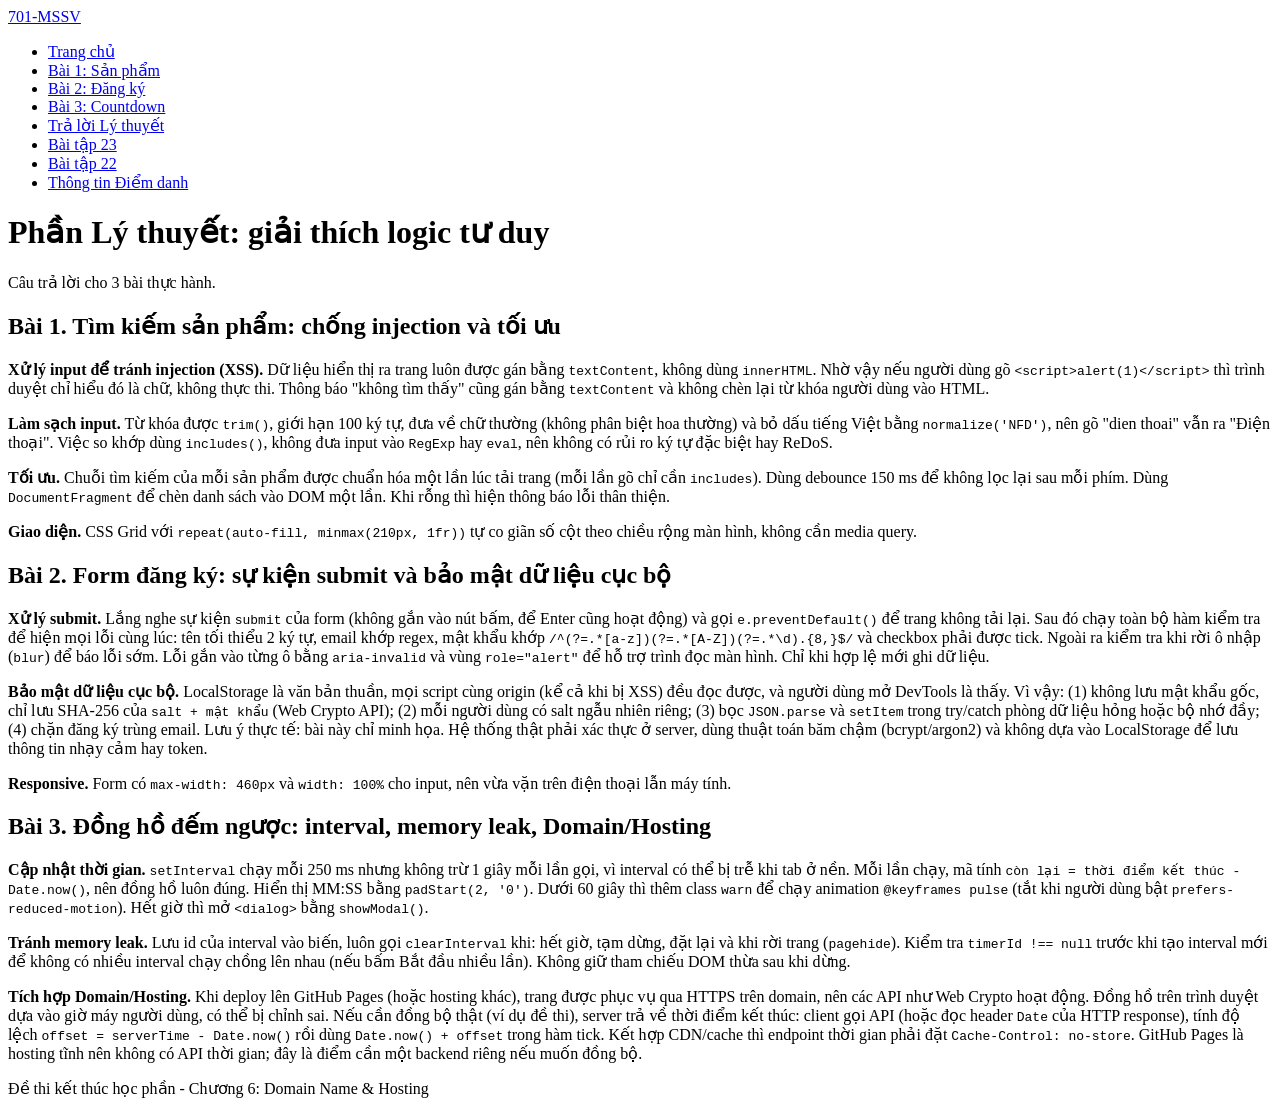
==== about.html @ 8baa95c9 "Add files via upload" ====
<!DOCTYPE html>
<html lang="vi">
<head>
<meta charset="UTF-8">
<meta name="viewport" content="width=device-width, initial-scale=1">
<title>Trả lời Lý thuyết - 701-MSSV</title>
<link rel="stylesheet" href="css/style.css">
</head>
<body>
<header class="site">
  <div class="wrap">
    <a class="brand" href="index.html">701-MSSV</a>
    <nav aria-label="Menu chính">
      <ul>
        <li><a href="index.html">Trang chủ</a></li>
        <li><a href="baitap01.html">Bài 1: Sản phẩm</a></li>
        <li><a href="baitap02.html">Bài 2: Đăng ký</a></li>
        <li><a href="baitap03.html">Bài 3: Countdown</a></li>
        <li><a href="about.html" aria-current="page">Trả lời Lý thuyết</a></li>
        <li><a href="baitap23.html">Bài tập 23</a></li>
        <li><a href="baitap22.html">Bài tập 22</a></li>
        <li><a href="contact.html">Thông tin Điểm danh</a></li>
      </ul>
    </nav>
  </div>
</header>
<main class="wrap">
<h1>Phần Lý thuyết: giải thích logic tư duy</h1>
<p class="lead">Câu trả lời cho 3 bài thực hành.</p>

<h2>Bài 1. Tìm kiếm sản phẩm: chống injection và tối ưu</h2>
<div class="card">
<p><strong>Xử lý input để tránh injection (XSS).</strong> Dữ liệu hiển thị ra trang luôn được gán bằng <code>textContent</code>, không dùng <code>innerHTML</code>. Nhờ vậy nếu người dùng gõ <code>&lt;script&gt;alert(1)&lt;/script&gt;</code> thì trình duyệt chỉ hiểu đó là chữ, không thực thi. Thông báo "không tìm thấy" cũng gán bằng <code>textContent</code> và không chèn lại từ khóa người dùng vào HTML.</p>
<p><strong>Làm sạch input.</strong> Từ khóa được <code>trim()</code>, giới hạn 100 ký tự, đưa về chữ thường (không phân biệt hoa thường) và bỏ dấu tiếng Việt bằng <code>normalize('NFD')</code>, nên gõ "dien thoai" vẫn ra "Điện thoại". Việc so khớp dùng <code>includes()</code>, không đưa input vào <code>RegExp</code> hay <code>eval</code>, nên không có rủi ro ký tự đặc biệt hay ReDoS.</p>
<p><strong>Tối ưu.</strong> Chuỗi tìm kiếm của mỗi sản phẩm được chuẩn hóa một lần lúc tải trang (mỗi lần gõ chỉ cần <code>includes</code>). Dùng debounce 150 ms để không lọc lại sau mỗi phím. Dùng <code>DocumentFragment</code> để chèn danh sách vào DOM một lần. Khi rỗng thì hiện thông báo lỗi thân thiện.</p>
<p><strong>Giao diện.</strong> CSS Grid với <code>repeat(auto-fill, minmax(210px, 1fr))</code> tự co giãn số cột theo chiều rộng màn hình, không cần media query.</p>
</div>

<h2>Bài 2. Form đăng ký: sự kiện submit và bảo mật dữ liệu cục bộ</h2>
<div class="card">
<p><strong>Xử lý submit.</strong> Lắng nghe sự kiện <code>submit</code> của form (không gắn vào nút bấm, để Enter cũng hoạt động) và gọi <code>e.preventDefault()</code> để trang không tải lại. Sau đó chạy toàn bộ hàm kiểm tra để hiện mọi lỗi cùng lúc: tên tối thiểu 2 ký tự, email khớp regex, mật khẩu khớp <code>/^(?=.*[a-z])(?=.*[A-Z])(?=.*\d).{8,}$/</code> và checkbox phải được tick. Ngoài ra kiểm tra khi rời ô nhập (<code>blur</code>) để báo lỗi sớm. Lỗi gắn vào từng ô bằng <code>aria-invalid</code> và vùng <code>role="alert"</code> để hỗ trợ trình đọc màn hình. Chỉ khi hợp lệ mới ghi dữ liệu.</p>
<p><strong>Bảo mật dữ liệu cục bộ.</strong> LocalStorage là văn bản thuần, mọi script cùng origin (kể cả khi bị XSS) đều đọc được, và người dùng mở DevTools là thấy. Vì vậy: (1) không lưu mật khẩu gốc, chỉ lưu SHA-256 của <code>salt + mật khẩu</code> (Web Crypto API); (2) mỗi người dùng có salt ngẫu nhiên riêng; (3) bọc <code>JSON.parse</code> và <code>setItem</code> trong try/catch phòng dữ liệu hỏng hoặc bộ nhớ đầy; (4) chặn đăng ký trùng email. Lưu ý thực tế: bài này chỉ minh họa. Hệ thống thật phải xác thực ở server, dùng thuật toán băm chậm (bcrypt/argon2) và không dựa vào LocalStorage để lưu thông tin nhạy cảm hay token.</p>
<p><strong>Responsive.</strong> Form có <code>max-width: 460px</code> và <code>width: 100%</code> cho input, nên vừa vặn trên điện thoại lẫn máy tính.</p>
</div>

<h2>Bài 3. Đồng hồ đếm ngược: interval, memory leak, Domain/Hosting</h2>
<div class="card">
<p><strong>Cập nhật thời gian.</strong> <code>setInterval</code> chạy mỗi 250 ms nhưng không trừ 1 giây mỗi lần gọi, vì interval có thể bị trễ khi tab ở nền. Mỗi lần chạy, mã tính <code>còn lại = thời điểm kết thúc - Date.now()</code>, nên đồng hồ luôn đúng. Hiển thị MM:SS bằng <code>padStart(2, '0')</code>. Dưới 60 giây thì thêm class <code>warn</code> để chạy animation <code>@keyframes pulse</code> (tắt khi người dùng bật <code>prefers-reduced-motion</code>). Hết giờ thì mở <code>&lt;dialog&gt;</code> bằng <code>showModal()</code>.</p>
<p><strong>Tránh memory leak.</strong> Lưu id của interval vào biến, luôn gọi <code>clearInterval</code> khi: hết giờ, tạm dừng, đặt lại và khi rời trang (<code>pagehide</code>). Kiểm tra <code>timerId !== null</code> trước khi tạo interval mới để không có nhiều interval chạy chồng lên nhau (nếu bấm Bắt đầu nhiều lần). Không giữ tham chiếu DOM thừa sau khi dừng.</p>
<p><strong>Tích hợp Domain/Hosting.</strong> Khi deploy lên GitHub Pages (hoặc hosting khác), trang được phục vụ qua HTTPS trên domain, nên các API như Web Crypto hoạt động. Đồng hồ trên trình duyệt dựa vào giờ máy người dùng, có thể bị chỉnh sai. Nếu cần đồng bộ thật (ví dụ đề thi), server trả về thời điểm kết thúc: client gọi API (hoặc đọc header <code>Date</code> của HTTP response), tính độ lệch <code>offset = serverTime - Date.now()</code> rồi dùng <code>Date.now() + offset</code> trong hàm tick. Kết hợp CDN/cache thì endpoint thời gian phải đặt <code>Cache-Control: no-store</code>. GitHub Pages là hosting tĩnh nên không có API thời gian; đây là điểm cần một backend riêng nếu muốn đồng bộ.</p>
</div>
</main>
<footer class="site">Đề thi kết thúc học phần - Chương 6: Domain Name &amp; Hosting</footer>

</body>
</html>
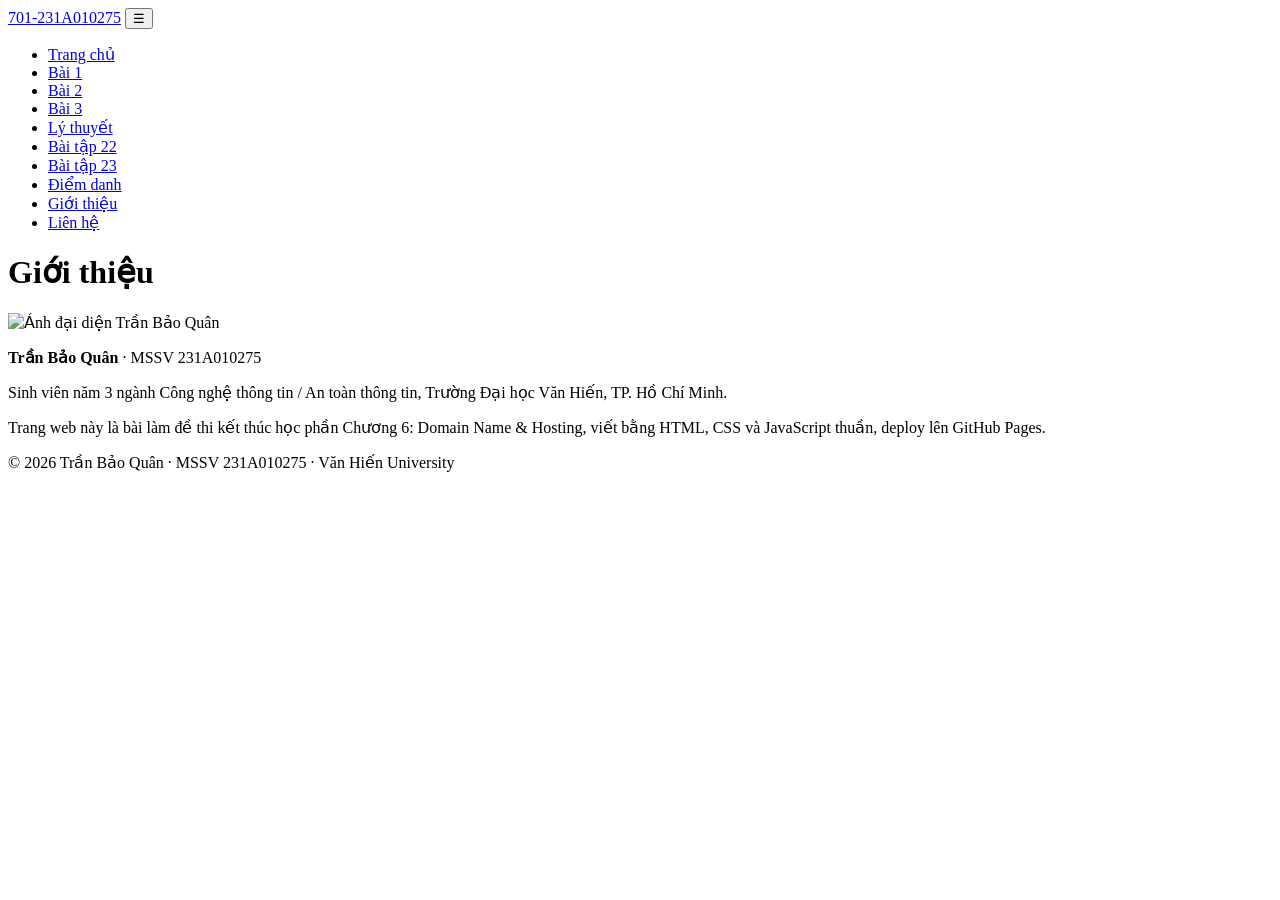
==== commit 3517bfca: "Add files via upload" ====
--- a/about.html
+++ b/about.html
@@ -3,54 +3,45 @@
 <head>
 <meta charset="UTF-8">
 <meta name="viewport" content="width=device-width, initial-scale=1">
-<title>Trả lời Lý thuyết - 701-MSSV</title>
+<title>Giới thiệu | 701-231A010275</title>
 <link rel="stylesheet" href="css/style.css">
+
 </head>
 <body>
-<header class="site">
-  <div class="wrap">
-    <a class="brand" href="index.html">701-MSSV</a>
-    <nav aria-label="Menu chính">
+<header class="site-header">
+  <div class="bar">
+    <a class="brand" href="index.html">701-231A010275</a>
+    <button class="menu-toggle" type="button" aria-label="Mở menu" aria-expanded="false" aria-controls="menu">&#9776;</button>
+    <nav id="menu" aria-label="Menu chính">
       <ul>
         <li><a href="index.html">Trang chủ</a></li>
-        <li><a href="baitap01.html">Bài 1: Sản phẩm</a></li>
-        <li><a href="baitap02.html">Bài 2: Đăng ký</a></li>
-        <li><a href="baitap03.html">Bài 3: Countdown</a></li>
-        <li><a href="about.html" aria-current="page">Trả lời Lý thuyết</a></li>
+        <li><a href="baitap01.html">Bài 1</a></li>
+        <li><a href="baitap02.html">Bài 2</a></li>
+        <li><a href="baitap03.html">Bài 3</a></li>
+        <li><a href="lythuyet.html">Lý thuyết</a></li>
+        <li><a href="baitap22.html">Bài tập 22</a></li>
         <li><a href="baitap23.html">Bài tập 23</a></li>
-        <li><a href="baitap22.html">Bài tập 22</a></li>
-        <li><a href="contact.html">Thông tin Điểm danh</a></li>
+        <li><a href="diemdanh.html">Điểm danh</a></li>
+        <li><a href="about.html">Giới thiệu</a></li>
+        <li><a href="contact.html">Liên hệ</a></li>
       </ul>
     </nav>
   </div>
 </header>
-<main class="wrap">
-<h1>Phần Lý thuyết: giải thích logic tư duy</h1>
-<p class="lead">Câu trả lời cho 3 bài thực hành.</p>
+<main class="container">
+<h1>Giới thiệu</h1>
+<div class="hero">
+  <img src="images/avatar.jpg" alt="Ảnh đại diện Trần Bảo Quân">
+  <div>
+    <p><strong>Trần Bảo Quân</strong> &middot; MSSV 231A010275</p>
+    <p class="lead">Sinh viên năm 3 ngành Công nghệ thông tin / An toàn thông tin, Trường Đại học Văn Hiến, TP. Hồ Chí Minh.</p>
+  </div>
+</div>
+<p>Trang web này là bài làm đề thi kết thúc học phần Chương 6: Domain Name &amp; Hosting, viết bằng HTML, CSS và JavaScript thuần, deploy lên GitHub Pages.</p>
 
-<h2>Bài 1. Tìm kiếm sản phẩm: chống injection và tối ưu</h2>
-<div class="card">
-<p><strong>Xử lý input để tránh injection (XSS).</strong> Dữ liệu hiển thị ra trang luôn được gán bằng <code>textContent</code>, không dùng <code>innerHTML</code>. Nhờ vậy nếu người dùng gõ <code>&lt;script&gt;alert(1)&lt;/script&gt;</code> thì trình duyệt chỉ hiểu đó là chữ, không thực thi. Thông báo "không tìm thấy" cũng gán bằng <code>textContent</code> và không chèn lại từ khóa người dùng vào HTML.</p>
-<p><strong>Làm sạch input.</strong> Từ khóa được <code>trim()</code>, giới hạn 100 ký tự, đưa về chữ thường (không phân biệt hoa thường) và bỏ dấu tiếng Việt bằng <code>normalize('NFD')</code>, nên gõ "dien thoai" vẫn ra "Điện thoại". Việc so khớp dùng <code>includes()</code>, không đưa input vào <code>RegExp</code> hay <code>eval</code>, nên không có rủi ro ký tự đặc biệt hay ReDoS.</p>
-<p><strong>Tối ưu.</strong> Chuỗi tìm kiếm của mỗi sản phẩm được chuẩn hóa một lần lúc tải trang (mỗi lần gõ chỉ cần <code>includes</code>). Dùng debounce 150 ms để không lọc lại sau mỗi phím. Dùng <code>DocumentFragment</code> để chèn danh sách vào DOM một lần. Khi rỗng thì hiện thông báo lỗi thân thiện.</p>
-<p><strong>Giao diện.</strong> CSS Grid với <code>repeat(auto-fill, minmax(210px, 1fr))</code> tự co giãn số cột theo chiều rộng màn hình, không cần media query.</p>
-</div>
-
-<h2>Bài 2. Form đăng ký: sự kiện submit và bảo mật dữ liệu cục bộ</h2>
-<div class="card">
-<p><strong>Xử lý submit.</strong> Lắng nghe sự kiện <code>submit</code> của form (không gắn vào nút bấm, để Enter cũng hoạt động) và gọi <code>e.preventDefault()</code> để trang không tải lại. Sau đó chạy toàn bộ hàm kiểm tra để hiện mọi lỗi cùng lúc: tên tối thiểu 2 ký tự, email khớp regex, mật khẩu khớp <code>/^(?=.*[a-z])(?=.*[A-Z])(?=.*\d).{8,}$/</code> và checkbox phải được tick. Ngoài ra kiểm tra khi rời ô nhập (<code>blur</code>) để báo lỗi sớm. Lỗi gắn vào từng ô bằng <code>aria-invalid</code> và vùng <code>role="alert"</code> để hỗ trợ trình đọc màn hình. Chỉ khi hợp lệ mới ghi dữ liệu.</p>
-<p><strong>Bảo mật dữ liệu cục bộ.</strong> LocalStorage là văn bản thuần, mọi script cùng origin (kể cả khi bị XSS) đều đọc được, và người dùng mở DevTools là thấy. Vì vậy: (1) không lưu mật khẩu gốc, chỉ lưu SHA-256 của <code>salt + mật khẩu</code> (Web Crypto API); (2) mỗi người dùng có salt ngẫu nhiên riêng; (3) bọc <code>JSON.parse</code> và <code>setItem</code> trong try/catch phòng dữ liệu hỏng hoặc bộ nhớ đầy; (4) chặn đăng ký trùng email. Lưu ý thực tế: bài này chỉ minh họa. Hệ thống thật phải xác thực ở server, dùng thuật toán băm chậm (bcrypt/argon2) và không dựa vào LocalStorage để lưu thông tin nhạy cảm hay token.</p>
-<p><strong>Responsive.</strong> Form có <code>max-width: 460px</code> và <code>width: 100%</code> cho input, nên vừa vặn trên điện thoại lẫn máy tính.</p>
-</div>
-
-<h2>Bài 3. Đồng hồ đếm ngược: interval, memory leak, Domain/Hosting</h2>
-<div class="card">
-<p><strong>Cập nhật thời gian.</strong> <code>setInterval</code> chạy mỗi 250 ms nhưng không trừ 1 giây mỗi lần gọi, vì interval có thể bị trễ khi tab ở nền. Mỗi lần chạy, mã tính <code>còn lại = thời điểm kết thúc - Date.now()</code>, nên đồng hồ luôn đúng. Hiển thị MM:SS bằng <code>padStart(2, '0')</code>. Dưới 60 giây thì thêm class <code>warn</code> để chạy animation <code>@keyframes pulse</code> (tắt khi người dùng bật <code>prefers-reduced-motion</code>). Hết giờ thì mở <code>&lt;dialog&gt;</code> bằng <code>showModal()</code>.</p>
-<p><strong>Tránh memory leak.</strong> Lưu id của interval vào biến, luôn gọi <code>clearInterval</code> khi: hết giờ, tạm dừng, đặt lại và khi rời trang (<code>pagehide</code>). Kiểm tra <code>timerId !== null</code> trước khi tạo interval mới để không có nhiều interval chạy chồng lên nhau (nếu bấm Bắt đầu nhiều lần). Không giữ tham chiếu DOM thừa sau khi dừng.</p>
-<p><strong>Tích hợp Domain/Hosting.</strong> Khi deploy lên GitHub Pages (hoặc hosting khác), trang được phục vụ qua HTTPS trên domain, nên các API như Web Crypto hoạt động. Đồng hồ trên trình duyệt dựa vào giờ máy người dùng, có thể bị chỉnh sai. Nếu cần đồng bộ thật (ví dụ đề thi), server trả về thời điểm kết thúc: client gọi API (hoặc đọc header <code>Date</code> của HTTP response), tính độ lệch <code>offset = serverTime - Date.now()</code> rồi dùng <code>Date.now() + offset</code> trong hàm tick. Kết hợp CDN/cache thì endpoint thời gian phải đặt <code>Cache-Control: no-store</code>. GitHub Pages là hosting tĩnh nên không có API thời gian; đây là điểm cần một backend riêng nếu muốn đồng bộ.</p>
-</div>
 </main>
-<footer class="site">Đề thi kết thúc học phần - Chương 6: Domain Name &amp; Hosting</footer>
+<footer class="site-footer">&copy; 2026 Trần Bảo Quân &middot; MSSV 231A010275 &middot; Văn Hiến University</footer>
+<script src="js/script.js" defer></script>
 
 </body>
 </html>
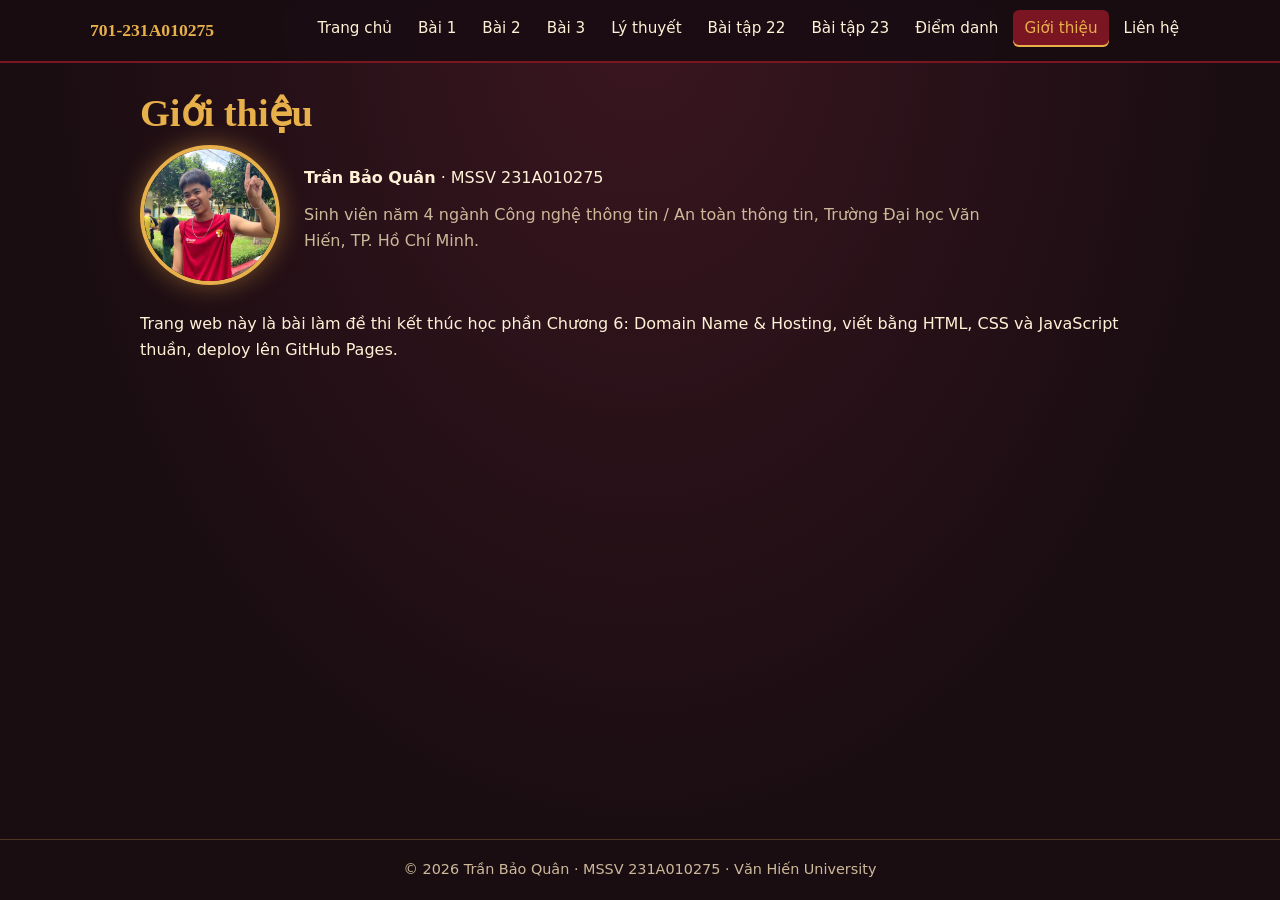
==== commit 070b575c: "Update about.html" ====
--- a/about.html
+++ b/about.html
@@ -34,7 +34,7 @@
   <img src="images/avatar.jpg" alt="Ảnh đại diện Trần Bảo Quân">
   <div>
     <p><strong>Trần Bảo Quân</strong> &middot; MSSV 231A010275</p>
-    <p class="lead">Sinh viên năm 3 ngành Công nghệ thông tin / An toàn thông tin, Trường Đại học Văn Hiến, TP. Hồ Chí Minh.</p>
+    <p class="lead">Sinh viên năm 4 ngành Công nghệ thông tin / An toàn thông tin, Trường Đại học Văn Hiến, TP. Hồ Chí Minh.</p>
   </div>
 </div>
 <p>Trang web này là bài làm đề thi kết thúc học phần Chương 6: Domain Name &amp; Hosting, viết bằng HTML, CSS và JavaScript thuần, deploy lên GitHub Pages.</p>
--- a/css/style.css
+++ b/css/style.css
@@ -0,0 +1,71 @@
+:root{
+  --night:#1a0d12; --panel:#2a1219; --lacquer:#7a1522; --lacquer-2:#a11d30;
+  --gold:#e8b04a; --paper:#fff1d6; --muted:#cdb99a; --ok:#7ee0a3; --err:#ff9a9a;
+}
+*{box-sizing:border-box;margin:0;padding:0}
+html{scroll-behavior:smooth}
+body{
+  min-height:100vh;display:flex;flex-direction:column;
+  background:radial-gradient(ellipse at 50% 0%,#3b1620 0%,var(--night) 65%) fixed;
+  color:var(--paper);font-family:system-ui,"Segoe UI",Roboto,sans-serif;line-height:1.65;
+}
+h1,h2,h3{font-family:Georgia,"Times New Roman",serif;color:var(--gold);line-height:1.25}
+h1{font-size:clamp(1.6rem,4.5vw,2.4rem);margin-bottom:8px}
+h2{font-size:clamp(1.25rem,3.2vw,1.6rem);margin:28px 0 10px}
+h3{font-size:1.1rem;margin:18px 0 6px}
+p{margin-bottom:10px}
+a{color:var(--gold)}
+a:focus-visible,button:focus-visible,input:focus-visible,summary:focus-visible{outline:3px solid var(--gold);outline-offset:2px}
+ul.plain,ol.plain{padding-left:22px;margin-bottom:10px}
+li{margin-bottom:4px}
+code{background:#12080c;padding:1px 6px;border-radius:4px;font-size:.92em;color:#ffd58a}
+
+.site-header{position:sticky;top:0;z-index:20;background:rgba(26,13,18,.96);border-bottom:2px solid var(--lacquer);backdrop-filter:blur(6px)}
+.bar{width:min(1100px,100% - 24px);margin:0 auto;display:flex;align-items:center;justify-content:space-between;gap:12px;padding:10px 0;flex-wrap:wrap}
+.brand{font-family:Georgia,serif;font-weight:700;text-decoration:none;color:var(--gold);font-size:1.1rem}
+.menu-toggle{display:none;background:none;border:1px solid var(--gold);color:var(--gold);font-size:1.3rem;padding:2px 10px;border-radius:6px;cursor:pointer}
+#menu ul{list-style:none;display:flex;flex-wrap:wrap;gap:4px}
+#menu a{display:block;padding:6px 11px;border-radius:6px;color:var(--paper);text-decoration:none;font-size:.95rem}
+#menu a:hover{background:var(--lacquer)}
+#menu a.active{background:var(--lacquer);color:var(--gold);box-shadow:inset 0 -2px 0 var(--gold)}
+@media (max-width:860px){
+  .menu-toggle{display:block}
+  #menu{display:none;width:100%}
+  #menu.open{display:block}
+  #menu ul{flex-direction:column}
+}
+
+.container{width:min(1000px,100% - 32px);margin:26px auto;flex:1}
+.site-footer{text-align:center;padding:18px 12px;color:var(--muted);font-size:.9rem;border-top:1px solid rgba(232,176,74,.25)}
+.lead{color:var(--muted);max-width:68ch}
+
+.card{background:var(--panel);border:1px solid rgba(232,176,74,.35);border-radius:8px;padding:18px}
+.grid{display:grid;grid-template-columns:repeat(auto-fill,minmax(230px,1fr));gap:16px}
+.card-link{display:block;text-decoration:none;color:inherit;transition:transform .15s,border-color .15s}
+.card-link:hover,.card-link:focus-visible{transform:translateY(-3px);border-color:var(--gold)}
+.card-link h3{margin-top:0}
+.card-link p{color:var(--muted);margin:0;font-size:.95rem}
+
+.btn{display:inline-block;background:var(--lacquer);color:var(--paper);border:2px solid var(--gold);padding:9px 18px;border-radius:6px;font-size:1rem;cursor:pointer;text-decoration:none;font-family:inherit}
+.btn:hover{background:var(--lacquer-2)}
+.btn:disabled{opacity:.5;cursor:not-allowed}
+.btn.ghost{background:transparent}
+
+label{display:block;font-weight:600;margin-bottom:4px}
+input[type=text],input[type=email],input[type=password],input[type=search]{
+  width:100%;padding:10px 12px;border-radius:6px;border:2px solid #5b2a35;background:#12080c;color:var(--paper);font-size:1rem;font-family:inherit}
+input:focus{border-color:var(--gold)}
+.field{margin-bottom:16px}
+.field.invalid input{border-color:var(--err)}
+.error{color:var(--err);font-size:.9rem;min-height:1.3em;margin-top:4px}
+.success{color:var(--ok)}
+.hint{color:var(--muted);font-size:.88rem}
+
+table.info{width:100%;border-collapse:collapse}
+table.info th,table.info td{padding:10px 12px;text-align:left;border-bottom:1px solid rgba(232,176,74,.25);vertical-align:top}
+table.info th{width:34%;color:var(--gold);font-weight:600}
+@media (max-width:520px){table.info th,table.info td{display:block;width:100%;padding:6px 0}table.info th{padding-top:12px;border:0}}
+
+.hero{display:flex;gap:24px;align-items:center;flex-wrap:wrap;margin-bottom:26px}
+.hero img{width:140px;height:140px;border-radius:50%;object-fit:cover;border:4px solid var(--gold);box-shadow:0 0 26px rgba(255,179,71,.4)}
+@media (prefers-reduced-motion:reduce){*{animation:none!important;transition:none!important;scroll-behavior:auto!important}}
